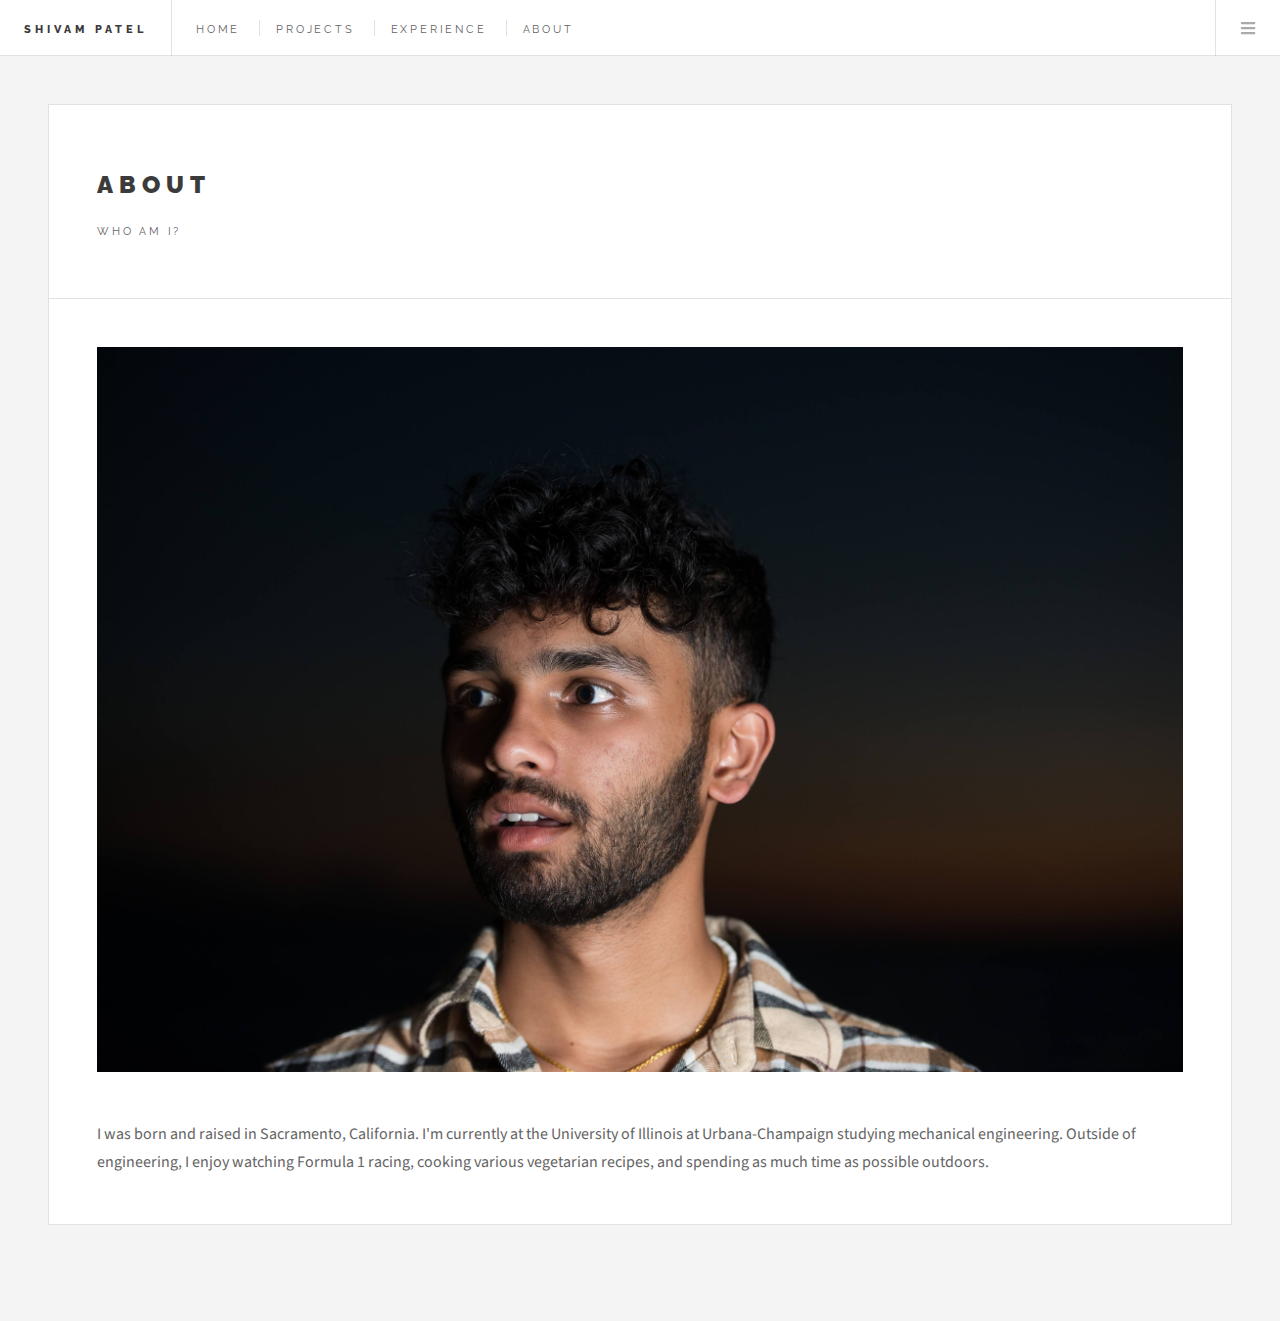
==== about.html @ 82c00975 "changes made" ====
<!DOCTYPE HTML>
<!--
	Future Imperfect by HTML5 UP
	html5up.net | @ajlkn
	Free for personal and commercial use under the CCA 3.0 license (html5up.net/license)
-->
<html>
	<head>
		<title>Single - Future Imperfect by HTML5 UP</title>
		<meta charset="utf-8" />
		<meta name="viewport" content="width=device-width, initial-scale=1, user-scalable=no" />
		<link rel="stylesheet" href="assets/css/main.css" />
	</head>
	<body class="single is-preload">

		<!-- Wrapper -->
			<div id="wrapper">

				<!-- Header -->
					<header id="header">
						<h1><a href="index.html">Shivam Patel</a></h1>
						<nav class="links">
							<ul>
								<li><a href="#">Home</a></li>
								<li><a href="#">Projects</a></li>
								<li><a href="#">Experience</a></li>
								<li><a href="#">About</a></li>
								<!--<li><a href="#">Adipiscing</a></li>-->
							</ul>
						</nav>
						<nav class="main">
							<ul>
							<!--	<li class="search">
									<a class="fa-search" href="#search">Search</a>
									<form id="search" method="get" action="#">
										<input type="text" name="query" placeholder="Search" />
									</form>
								</li> -->
								<li class="menu">
									<a class="fa-bars" href="#menu">Menu</a>
								</li>
							</ul>
						</nav>
					</header>

				<!-- Menu -->
					<section id="menu">

						<!-- Search -->
						<!--	<section>
								<form class="search" method="get" action="#">
									<input type="text" name="query" placeholder="Search" />
								</form>
							</section>-->

						<!-- Links -->
						<section>
							<ul class="links">
								<li>
									<a href="#">
										<h3>Home</h3>
										<!-- <p>Feugiat tempus veroeros dolor</p> -->
									</a>
								</li>
								<li>
									<a href="#">
										<h3>Projects</h3>
										<!-- <p>Sed vitae justo condimentum</p> -->
									</a>
								</li>
								<li>
									<a href="#">
										<h3>Experience</h3>
										<!-- <p>Phasellus sed ultricies mi congue</p> -->
									</a>
								</li>
								<li>
									<a href="#">
										<h3>About</h3>
										<!-- <p>Porta lectus amet ultricies</p> -->
									</a>
								</li>
							</ul>
						</section>

						<!-- Actions -->
						<!--	<section>
								<ul class="actions stacked">
									<li><a href="#" class="button large fit">Log In</a></li>
								</ul>
							</section>
-->
					</section>

				<!-- Main -->
					<div id="main">

						<!-- Post -->
							<article class="post">
								<header>
									<div class="title">
										<h2><a href="#">about</a></h2>
										<p>who am i?</p>
									</div>
								<!--	<div class="meta">
										<time class="published" datetime="2015-11-01">November 1, 2015</time>
										<a href="#" class="author"><span class="name">Jane Doe</span><img src="images/avatar.jpg" alt="" /></a>
									</div> -->
								</header>
								<span class="image featured"><img src="images/aboutimage.jpg" alt="" /></span>
								<p>I was born and raised in Sacramento, California. I'm currently at the University of Illinois at Urbana-Champaign studying mechanical engineering. Outside of engineering, I enjoy watching Formula 1 racing, cooking various vegetarian recipes, and spending as much time as possible outdoors.</p>
							<!--	<p>...</p> -->
							<!--	<footer>
									<ul class="stats">
										<li><a href="#">General</a></li>
										<li><a href="#" class="icon solid fa-heart">28</a></li>
										<li><a href="#" class="icon solid fa-comment">128</a></li>
									</ul>
								</footer> -->
							</article>

					</div>

				<!-- Footer -->
			<!--		<section id="footer">
						<ul class="icons">
							<li><a href="#" class="icon brands fa-twitter"><span class="label">Twitter</span></a></li>
							<li><a href="#" class="icon brands fa-facebook-f"><span class="label">Facebook</span></a></li>
							<li><a href="#" class="icon brands fa-instagram"><span class="label">Instagram</span></a></li>
							<li><a href="#" class="icon solid fa-rss"><span class="label">RSS</span></a></li>
							<li><a href="#" class="icon solid fa-envelope"><span class="label">Email</span></a></li>
						</ul>
						<p class="copyright">&copy; Untitled. Design: <a href="http://html5up.net">HTML5 UP</a>. Images: <a href="http://unsplash.com">Unsplash</a>.</p>
					</section> -->

			</div>

		<!-- Scripts -->
			<script src="assets/js/jquery.min.js"></script>
			<script src="assets/js/browser.min.js"></script>
			<script src="assets/js/breakpoints.min.js"></script>
			<script src="assets/js/util.js"></script>
			<script src="assets/js/main.js"></script>

	</body>
</html>
---- assets/css/main.css ----
@import url(fontawesome-all.min.css);
@import url("https://fonts.googleapis.com/css?family=Source+Sans+Pro:400,700|Raleway:400,800,900");

/*
	Future Imperfect by HTML5 UP
	html5up.net | @ajlkn
	Free for personal and commercial use under the CCA 3.0 license (html5up.net/license)
*/

html, body, div, span, applet, object,
iframe, h1, h2, h3, h4, h5, h6, p, blockquote,
pre, a, abbr, acronym, address, big, cite,
code, del, dfn, em, img, ins, kbd, q, s, samp,
small, strike, strong, sub, sup, tt, var, b,
u, i, center, dl, dt, dd, ol, ul, li, fieldset,
form, label, legend, table, caption, tbody,
tfoot, thead, tr, th, td, article, aside,
canvas, details, embed, figure, figcaption,
footer, header, hgroup, menu, nav, output, ruby,
section, summary, time, mark, audio, video {
	margin: 0;
	padding: 0;
	border: 0;
	font-size: 100%;
	font: inherit;
	vertical-align: baseline;}

article, aside, details, figcaption, figure,
footer, header, hgroup, menu, nav, section {
	display: block;}

body {
	line-height: 1;
}

ol, ul {
	list-style: none;
}

blockquote, q {
	quotes: none;
}

	blockquote:before, blockquote:after, q:before, q:after {
		content: '';
		content: none;
	}

table {
	border-collapse: collapse;
	border-spacing: 0;
}

body {
	-webkit-text-size-adjust: none;
}

mark {
	background-color: transparent;
	color: inherit;
}

input::-moz-focus-inner {
	border: 0;
	padding: 0;
}

input, select, textarea {
	-moz-appearance: none;
	-webkit-appearance: none;
	-ms-appearance: none;
	appearance: none;
}

/* Basic */

	@-ms-viewport {
		width: device-width;
	}

	body {
		-ms-overflow-style: scrollbar;
	}

	@media screen and (max-width: 480px) {

		html, body {
			min-width: 320px;
		}

	}

	html {
		box-sizing: border-box;
	}

	*, *:before, *:after {
		box-sizing: inherit;
	}

	body {
		background: #f4f4f4;
	}

		body.is-preload *, body.is-preload *:before, body.is-preload *:after {
			-moz-animation: none !important;
			-webkit-animation: none !important;
			-ms-animation: none !important;
			animation: none !important;
			-moz-transition: none !important;
			-webkit-transition: none !important;
			-ms-transition: none !important;
			transition: none !important;
		}

/* Type */

	body, input, select, textarea {
		color: #646464;
		font-family: "Source Sans Pro", Helvetica, sans-serif;
		font-size: 14pt;
		font-weight: 400;
		line-height: 1.75;
	}

		@media screen and (max-width: 1680px) {

			body, input, select, textarea {
				font-size: 12pt;
			}

		}

		@media screen and (max-width: 1280px) {

			body, input, select, textarea {
				font-size: 12pt;
			}

		}

		@media screen and (max-width: 980px) {

			body, input, select, textarea {
				font-size: 12pt;
			}

		}

		@media screen and (max-width: 736px) {

			body, input, select, textarea {
				font-size: 12pt;
			}

		}

		@media screen and (max-width: 480px) {

			body, input, select, textarea {
				font-size: 12pt;
			}

		}

	a {
		-moz-transition: color 0.2s ease, border-bottom-color 0.2s ease;
		-webkit-transition: color 0.2s ease, border-bottom-color 0.2s ease;
		-ms-transition: color 0.2s ease, border-bottom-color 0.2s ease;
		transition: color 0.2s ease, border-bottom-color 0.2s ease;
		border-bottom: dotted 1px rgba(160, 160, 160, 0.65);
		color: inherit;
		text-decoration: none;
	}

		a:before {
			-moz-transition: color 0.2s ease;
			-webkit-transition: color 0.2s ease;
			-ms-transition: color 0.2s ease;
			transition: color 0.2s ease;
		}

		a:hover {
			border-bottom-color: transparent;
			color: #2ebaae !important;
		}

			a:hover:before {
				color: #2ebaae !important;
			}

	strong, b {
		color: #3c3b3b;
		font-weight: 700;
	}

	em, i {
		font-style: italic;
	}

	p {
		margin: 0 0 2em 0;
	}

	h1, h2, h3, h4, h5, h6 {
		color: #3c3b3b;
		font-family: "Raleway", Helvetica, sans-serif;
		font-weight: 800;
		letter-spacing: 0.25em;
		line-height: 1.65;
		margin: 0 0 1em 0;
		text-transform: uppercase;
	}

		h1 a, h2 a, h3 a, h4 a, h5 a, h6 a {
			color: inherit;
			border-bottom: 0;
		}

	h2 {
		font-size: 1.1em;
	}

	h3 {
		font-size: 0.9em;
	}

	h4 {
		font-size: 0.7em;
	}

	h5 {
		font-size: 0.7em;
	}

	h6 {
		font-size: 0.7em;
	}

	sub {
		font-size: 0.8em;
		position: relative;
		top: 0.5em;
	}

	sup {
		font-size: 0.8em;
		position: relative;
		top: -0.5em;
	}

	blockquote {
		border-left: solid 4px rgba(160, 160, 160, 0.3);
		font-style: italic;
		margin: 0 0 2em 0;
		padding: 0.5em 0 0.5em 2em;
	}

	code {
		background: rgba(160, 160, 160, 0.075);
		border: solid 1px rgba(160, 160, 160, 0.3);
		font-family: "Courier New", monospace;
		font-size: 0.9em;
		margin: 0 0.25em;
		padding: 0.25em 0.65em;
	}

	pre {
		-webkit-overflow-scrolling: touch;
		font-family: "Courier New", monospace;
		font-size: 0.9em;
		margin: 0 0 2em 0;
	}

		pre code {
			display: block;
			line-height: 1.75em;
			padding: 1em 1.5em;
			overflow-x: auto;
		}

	hr {
		border: 0;
		border-bottom: solid 1px rgba(160, 160, 160, 0.3);
		margin: 2em 0;
	}

		hr.major {
			margin: 3em 0;
		}

	.align-left {
		text-align: left;
	}

	.align-center {
		text-align: center;
	}

	.align-right {
		text-align: right;
	}

/* Row */

	.row {
		display: flex;
		flex-wrap: wrap;
		box-sizing: border-box;
		align-items: stretch;
	}

		.row > * {
			box-sizing: border-box;
		}

		.row.gtr-uniform > * > :last-child {
			margin-bottom: 0;
		}

		.row.aln-left {
			justify-content: flex-start;
		}

		.row.aln-center {
			justify-content: center;
		}

		.row.aln-right {
			justify-content: flex-end;
		}

		.row.aln-top {
			align-items: flex-start;
		}

		.row.aln-middle {
			align-items: center;
		}

		.row.aln-bottom {
			align-items: flex-end;
		}

		.row > .imp {
			order: -1;
		}

		.row > .col-1 {
			width: 8.33333%;
		}

		.row > .off-1 {
			margin-left: 8.33333%;
		}

		.row > .col-2 {
			width: 16.66667%;
		}

		.row > .off-2 {
			margin-left: 16.66667%;
		}

		.row > .col-3 {
			width: 25%;
		}

		.row > .off-3 {
			margin-left: 25%;
		}

		.row > .col-4 {
			width: 33.33333%;
		}

		.row > .off-4 {
			margin-left: 33.33333%;
		}

		.row > .col-5 {
			width: 41.66667%;
		}

		.row > .off-5 {
			margin-left: 41.66667%;
		}

		.row > .col-6 {
			width: 50%;
		}

		.row > .off-6 {
			margin-left: 50%;
		}

		.row > .col-7 {
			width: 58.33333%;
		}

		.row > .off-7 {
			margin-left: 58.33333%;
		}

		.row > .col-8 {
			width: 66.66667%;
		}

		.row > .off-8 {
			margin-left: 66.66667%;
		}

		.row > .col-9 {
			width: 75%;
		}

		.row > .off-9 {
			margin-left: 75%;
		}

		.row > .col-10 {
			width: 83.33333%;
		}

		.row > .off-10 {
			margin-left: 83.33333%;
		}

		.row > .col-11 {
			width: 91.66667%;
		}

		.row > .off-11 {
			margin-left: 91.66667%;
		}

		.row > .col-12 {
			width: 100%;
		}

		.row > .off-12 {
			margin-left: 100%;
		}

		.row.gtr-0 {
			margin-top: 0;
			margin-left: 0em;
		}

			.row.gtr-0 > * {
				padding: 0 0 0 0em;
			}

			.row.gtr-0.gtr-uniform {
				margin-top: 0em;
			}

				.row.gtr-0.gtr-uniform > * {
					padding-top: 0em;
				}

		.row.gtr-25 {
			margin-top: 0;
			margin-left: -0.25em;
		}

			.row.gtr-25 > * {
				padding: 0 0 0 0.25em;
			}

			.row.gtr-25.gtr-uniform {
				margin-top: -0.25em;
			}

				.row.gtr-25.gtr-uniform > * {
					padding-top: 0.25em;
				}

		.row.gtr-50 {
			margin-top: 0;
			margin-left: -0.5em;
		}

			.row.gtr-50 > * {
				padding: 0 0 0 0.5em;
			}

			.row.gtr-50.gtr-uniform {
				margin-top: -0.5em;
			}

				.row.gtr-50.gtr-uniform > * {
					padding-top: 0.5em;
				}

		.row {
			margin-top: 0;
			margin-left: -1em;
		}

			.row > * {
				padding: 0 0 0 1em;
			}

			.row.gtr-uniform {
				margin-top: -1em;
			}

				.row.gtr-uniform > * {
					padding-top: 1em;
				}

		.row.gtr-150 {
			margin-top: 0;
			margin-left: -1.5em;
		}

			.row.gtr-150 > * {
				padding: 0 0 0 1.5em;
			}

			.row.gtr-150.gtr-uniform {
				margin-top: -1.5em;
			}

				.row.gtr-150.gtr-uniform > * {
					padding-top: 1.5em;
				}

		.row.gtr-200 {
			margin-top: 0;
			margin-left: -2em;
		}

			.row.gtr-200 > * {
				padding: 0 0 0 2em;
			}

			.row.gtr-200.gtr-uniform {
				margin-top: -2em;
			}

				.row.gtr-200.gtr-uniform > * {
					padding-top: 2em;
				}

		@media screen and (max-width: 1680px) {

			.row {
				display: flex;
				flex-wrap: wrap;
				box-sizing: border-box;
				align-items: stretch;
			}

				.row > * {
					box-sizing: border-box;
				}

				.row.gtr-uniform > * > :last-child {
					margin-bottom: 0;
				}

				.row.aln-left {
					justify-content: flex-start;
				}

				.row.aln-center {
					justify-content: center;
				}

				.row.aln-right {
					justify-content: flex-end;
				}

				.row.aln-top {
					align-items: flex-start;
				}

				.row.aln-middle {
					align-items: center;
				}

				.row.aln-bottom {
					align-items: flex-end;
				}

				.row > .imp-xlarge {
					order: -1;
				}

				.row > .col-1-xlarge {
					width: 8.33333%;
				}

				.row > .off-1-xlarge {
					margin-left: 8.33333%;
				}

				.row > .col-2-xlarge {
					width: 16.66667%;
				}

				.row > .off-2-xlarge {
					margin-left: 16.66667%;
				}

				.row > .col-3-xlarge {
					width: 25%;
				}

				.row > .off-3-xlarge {
					margin-left: 25%;
				}

				.row > .col-4-xlarge {
					width: 33.33333%;
				}

				.row > .off-4-xlarge {
					margin-left: 33.33333%;
				}

				.row > .col-5-xlarge {
					width: 41.66667%;
				}

				.row > .off-5-xlarge {
					margin-left: 41.66667%;
				}

				.row > .col-6-xlarge {
					width: 50%;
				}

				.row > .off-6-xlarge {
					margin-left: 50%;
				}

				.row > .col-7-xlarge {
					width: 58.33333%;
				}

				.row > .off-7-xlarge {
					margin-left: 58.33333%;
				}

				.row > .col-8-xlarge {
					width: 66.66667%;
				}

				.row > .off-8-xlarge {
					margin-left: 66.66667%;
				}

				.row > .col-9-xlarge {
					width: 75%;
				}

				.row > .off-9-xlarge {
					margin-left: 75%;
				}

				.row > .col-10-xlarge {
					width: 83.33333%;
				}

				.row > .off-10-xlarge {
					margin-left: 83.33333%;
				}

				.row > .col-11-xlarge {
					width: 91.66667%;
				}

				.row > .off-11-xlarge {
					margin-left: 91.66667%;
				}

				.row > .col-12-xlarge {
					width: 100%;
				}

				.row > .off-12-xlarge {
					margin-left: 100%;
				}

				.row.gtr-0 {
					margin-top: 0;
					margin-left: 0em;
				}

					.row.gtr-0 > * {
						padding: 0 0 0 0em;
					}

					.row.gtr-0.gtr-uniform {
						margin-top: 0em;
					}

						.row.gtr-0.gtr-uniform > * {
							padding-top: 0em;
						}

				.row.gtr-25 {
					margin-top: 0;
					margin-left: -0.25em;
				}

					.row.gtr-25 > * {
						padding: 0 0 0 0.25em;
					}

					.row.gtr-25.gtr-uniform {
						margin-top: -0.25em;
					}

						.row.gtr-25.gtr-uniform > * {
							padding-top: 0.25em;
						}

				.row.gtr-50 {
					margin-top: 0;
					margin-left: -0.5em;
				}

					.row.gtr-50 > * {
						padding: 0 0 0 0.5em;
					}

					.row.gtr-50.gtr-uniform {
						margin-top: -0.5em;
					}

						.row.gtr-50.gtr-uniform > * {
							padding-top: 0.5em;
						}

				.row {
					margin-top: 0;
					margin-left: -1em;
				}

					.row > * {
						padding: 0 0 0 1em;
					}

					.row.gtr-uniform {
						margin-top: -1em;
					}

						.row.gtr-uniform > * {
							padding-top: 1em;
						}

				.row.gtr-150 {
					margin-top: 0;
					margin-left: -1.5em;
				}

					.row.gtr-150 > * {
						padding: 0 0 0 1.5em;
					}

					.row.gtr-150.gtr-uniform {
						margin-top: -1.5em;
					}

						.row.gtr-150.gtr-uniform > * {
							padding-top: 1.5em;
						}

				.row.gtr-200 {
					margin-top: 0;
					margin-left: -2em;
				}

					.row.gtr-200 > * {
						padding: 0 0 0 2em;
					}

					.row.gtr-200.gtr-uniform {
						margin-top: -2em;
					}

						.row.gtr-200.gtr-uniform > * {
							padding-top: 2em;
						}

		}

		@media screen and (max-width: 1280px) {

			.row {
				display: flex;
				flex-wrap: wrap;
				box-sizing: border-box;
				align-items: stretch;
			}

				.row > * {
					box-sizing: border-box;
				}

				.row.gtr-uniform > * > :last-child {
					margin-bottom: 0;
				}

				.row.aln-left {
					justify-content: flex-start;
				}

				.row.aln-center {
					justify-content: center;
				}

				.row.aln-right {
					justify-content: flex-end;
				}

				.row.aln-top {
					align-items: flex-start;
				}

				.row.aln-middle {
					align-items: center;
				}

				.row.aln-bottom {
					align-items: flex-end;
				}

				.row > .imp-large {
					order: -1;
				}

				.row > .col-1-large {
					width: 8.33333%;
				}

				.row > .off-1-large {
					margin-left: 8.33333%;
				}

				.row > .col-2-large {
					width: 16.66667%;
				}

				.row > .off-2-large {
					margin-left: 16.66667%;
				}

				.row > .col-3-large {
					width: 25%;
				}

				.row > .off-3-large {
					margin-left: 25%;
				}

				.row > .col-4-large {
					width: 33.33333%;
				}

				.row > .off-4-large {
					margin-left: 33.33333%;
				}

				.row > .col-5-large {
					width: 41.66667%;
				}

				.row > .off-5-large {
					margin-left: 41.66667%;
				}

				.row > .col-6-large {
					width: 50%;
				}

				.row > .off-6-large {
					margin-left: 50%;
				}

				.row > .col-7-large {
					width: 58.33333%;
				}

				.row > .off-7-large {
					margin-left: 58.33333%;
				}

				.row > .col-8-large {
					width: 66.66667%;
				}

				.row > .off-8-large {
					margin-left: 66.66667%;
				}

				.row > .col-9-large {
					width: 75%;
				}

				.row > .off-9-large {
					margin-left: 75%;
				}

				.row > .col-10-large {
					width: 83.33333%;
				}

				.row > .off-10-large {
					margin-left: 83.33333%;
				}

				.row > .col-11-large {
					width: 91.66667%;
				}

				.row > .off-11-large {
					margin-left: 91.66667%;
				}

				.row > .col-12-large {
					width: 100%;
				}

				.row > .off-12-large {
					margin-left: 100%;
				}

				.row.gtr-0 {
					margin-top: 0;
					margin-left: 0em;
				}

					.row.gtr-0 > * {
						padding: 0 0 0 0em;
					}

					.row.gtr-0.gtr-uniform {
						margin-top: 0em;
					}

						.row.gtr-0.gtr-uniform > * {
							padding-top: 0em;
						}

				.row.gtr-25 {
					margin-top: 0;
					margin-left: -0.25em;
				}

					.row.gtr-25 > * {
						padding: 0 0 0 0.25em;
					}

					.row.gtr-25.gtr-uniform {
						margin-top: -0.25em;
					}

						.row.gtr-25.gtr-uniform > * {
							padding-top: 0.25em;
						}

				.row.gtr-50 {
					margin-top: 0;
					margin-left: -0.5em;
				}

					.row.gtr-50 > * {
						padding: 0 0 0 0.5em;
					}

					.row.gtr-50.gtr-uniform {
						margin-top: -0.5em;
					}

						.row.gtr-50.gtr-uniform > * {
							padding-top: 0.5em;
						}

				.row {
					margin-top: 0;
					margin-left: -1em;
				}

					.row > * {
						padding: 0 0 0 1em;
					}

					.row.gtr-uniform {
						margin-top: -1em;
					}

						.row.gtr-uniform > * {
							padding-top: 1em;
						}

				.row.gtr-150 {
					margin-top: 0;
					margin-left: -1.5em;
				}

					.row.gtr-150 > * {
						padding: 0 0 0 1.5em;
					}

					.row.gtr-150.gtr-uniform {
						margin-top: -1.5em;
					}

						.row.gtr-150.gtr-uniform > * {
							padding-top: 1.5em;
						}

				.row.gtr-200 {
					margin-top: 0;
					margin-left: -2em;
				}

					.row.gtr-200 > * {
						padding: 0 0 0 2em;
					}

					.row.gtr-200.gtr-uniform {
						margin-top: -2em;
					}

						.row.gtr-200.gtr-uniform > * {
							padding-top: 2em;
						}

		}

		@media screen and (max-width: 980px) {

			.row {
				display: flex;
				flex-wrap: wrap;
				box-sizing: border-box;
				align-items: stretch;
			}

				.row > * {
					box-sizing: border-box;
				}

				.row.gtr-uniform > * > :last-child {
					margin-bottom: 0;
				}

				.row.aln-left {
					justify-content: flex-start;
				}

				.row.aln-center {
					justify-content: center;
				}

				.row.aln-right {
					justify-content: flex-end;
				}

				.row.aln-top {
					align-items: flex-start;
				}

				.row.aln-middle {
					align-items: center;
				}

				.row.aln-bottom {
					align-items: flex-end;
				}

				.row > .imp-medium {
					order: -1;
				}

				.row > .col-1-medium {
					width: 8.33333%;
				}

				.row > .off-1-medium {
					margin-left: 8.33333%;
				}

				.row > .col-2-medium {
					width: 16.66667%;
				}

				.row > .off-2-medium {
					margin-left: 16.66667%;
				}

				.row > .col-3-medium {
					width: 25%;
				}

				.row > .off-3-medium {
					margin-left: 25%;
				}

				.row > .col-4-medium {
					width: 33.33333%;
				}

				.row > .off-4-medium {
					margin-left: 33.33333%;
				}

				.row > .col-5-medium {
					width: 41.66667%;
				}

				.row > .off-5-medium {
					margin-left: 41.66667%;
				}

				.row > .col-6-medium {
					width: 50%;
				}

				.row > .off-6-medium {
					margin-left: 50%;
				}

				.row > .col-7-medium {
					width: 58.33333%;
				}

				.row > .off-7-medium {
					margin-left: 58.33333%;
				}

				.row > .col-8-medium {
					width: 66.66667%;
				}

				.row > .off-8-medium {
					margin-left: 66.66667%;
				}

				.row > .col-9-medium {
					width: 75%;
				}

				.row > .off-9-medium {
					margin-left: 75%;
				}

				.row > .col-10-medium {
					width: 83.33333%;
				}

				.row > .off-10-medium {
					margin-left: 83.33333%;
				}

				.row > .col-11-medium {
					width: 91.66667%;
				}

				.row > .off-11-medium {
					margin-left: 91.66667%;
				}

				.row > .col-12-medium {
					width: 100%;
				}

				.row > .off-12-medium {
					margin-left: 100%;
				}

				.row.gtr-0 {
					margin-top: 0;
					margin-left: 0em;
				}

					.row.gtr-0 > * {
						padding: 0 0 0 0em;
					}

					.row.gtr-0.gtr-uniform {
						margin-top: 0em;
					}

						.row.gtr-0.gtr-uniform > * {
							padding-top: 0em;
						}

				.row.gtr-25 {
					margin-top: 0;
					margin-left: -0.25em;
				}

					.row.gtr-25 > * {
						padding: 0 0 0 0.25em;
					}

					.row.gtr-25.gtr-uniform {
						margin-top: -0.25em;
					}

						.row.gtr-25.gtr-uniform > * {
							padding-top: 0.25em;
						}

				.row.gtr-50 {
					margin-top: 0;
					margin-left: -0.5em;
				}

					.row.gtr-50 > * {
						padding: 0 0 0 0.5em;
					}

					.row.gtr-50.gtr-uniform {
						margin-top: -0.5em;
					}

						.row.gtr-50.gtr-uniform > * {
							padding-top: 0.5em;
						}

				.row {
					margin-top: 0;
					margin-left: -1em;
				}

					.row > * {
						padding: 0 0 0 1em;
					}

					.row.gtr-uniform {
						margin-top: -1em;
					}

						.row.gtr-uniform > * {
							padding-top: 1em;
						}

				.row.gtr-150 {
					margin-top: 0;
					margin-left: -1.5em;
				}

					.row.gtr-150 > * {
						padding: 0 0 0 1.5em;
					}

					.row.gtr-150.gtr-uniform {
						margin-top: -1.5em;
					}

						.row.gtr-150.gtr-uniform > * {
							padding-top: 1.5em;
						}

				.row.gtr-200 {
					margin-top: 0;
					margin-left: -2em;
				}

					.row.gtr-200 > * {
						padding: 0 0 0 2em;
					}

					.row.gtr-200.gtr-uniform {
						margin-top: -2em;
					}

						.row.gtr-200.gtr-uniform > * {
							padding-top: 2em;
						}

		}

		@media screen and (max-width: 736px) {

			.row {
				display: flex;
				flex-wrap: wrap;
				box-sizing: border-box;
				align-items: stretch;
			}

				.row > * {
					box-sizing: border-box;
				}

				.row.gtr-uniform > * > :last-child {
					margin-bottom: 0;
				}

				.row.aln-left {
					justify-content: flex-start;
				}

				.row.aln-center {
					justify-content: center;
				}

				.row.aln-right {
					justify-content: flex-end;
				}

				.row.aln-top {
					align-items: flex-start;
				}

				.row.aln-middle {
					align-items: center;
				}

				.row.aln-bottom {
					align-items: flex-end;
				}

				.row > .imp-small {
					order: -1;
				}

				.row > .col-1-small {
					width: 8.33333%;
				}

				.row > .off-1-small {
					margin-left: 8.33333%;
				}

				.row > .col-2-small {
					width: 16.66667%;
				}

				.row > .off-2-small {
					margin-left: 16.66667%;
				}

				.row > .col-3-small {
					width: 25%;
				}

				.row > .off-3-small {
					margin-left: 25%;
				}

				.row > .col-4-small {
					width: 33.33333%;
				}

				.row > .off-4-small {
					margin-left: 33.33333%;
				}

				.row > .col-5-small {
					width: 41.66667%;
				}

				.row > .off-5-small {
					margin-left: 41.66667%;
				}

				.row > .col-6-small {
					width: 50%;
				}

				.row > .off-6-small {
					margin-left: 50%;
				}

				.row > .col-7-small {
					width: 58.33333%;
				}

				.row > .off-7-small {
					margin-left: 58.33333%;
				}

				.row > .col-8-small {
					width: 66.66667%;
				}

				.row > .off-8-small {
					margin-left: 66.66667%;
				}

				.row > .col-9-small {
					width: 75%;
				}

				.row > .off-9-small {
					margin-left: 75%;
				}

				.row > .col-10-small {
					width: 83.33333%;
				}

				.row > .off-10-small {
					margin-left: 83.33333%;
				}

				.row > .col-11-small {
					width: 91.66667%;
				}

				.row > .off-11-small {
					margin-left: 91.66667%;
				}

				.row > .col-12-small {
					width: 100%;
				}

				.row > .off-12-small {
					margin-left: 100%;
				}

				.row.gtr-0 {
					margin-top: 0;
					margin-left: 0em;
				}

					.row.gtr-0 > * {
						padding: 0 0 0 0em;
					}

					.row.gtr-0.gtr-uniform {
						margin-top: 0em;
					}

						.row.gtr-0.gtr-uniform > * {
							padding-top: 0em;
						}

				.row.gtr-25 {
					margin-top: 0;
					margin-left: -0.25em;
				}

					.row.gtr-25 > * {
						padding: 0 0 0 0.25em;
					}

					.row.gtr-25.gtr-uniform {
						margin-top: -0.25em;
					}

						.row.gtr-25.gtr-uniform > * {
							padding-top: 0.25em;
						}

				.row.gtr-50 {
					margin-top: 0;
					margin-left: -0.5em;
				}

					.row.gtr-50 > * {
						padding: 0 0 0 0.5em;
					}

					.row.gtr-50.gtr-uniform {
						margin-top: -0.5em;
					}

						.row.gtr-50.gtr-uniform > * {
							padding-top: 0.5em;
						}

				.row {
					margin-top: 0;
					margin-left: -1em;
				}

					.row > * {
						padding: 0 0 0 1em;
					}

					.row.gtr-uniform {
						margin-top: -1em;
					}

						.row.gtr-uniform > * {
							padding-top: 1em;
						}

				.row.gtr-150 {
					margin-top: 0;
					margin-left: -1.5em;
				}

					.row.gtr-150 > * {
						padding: 0 0 0 1.5em;
					}

					.row.gtr-150.gtr-uniform {
						margin-top: -1.5em;
					}

						.row.gtr-150.gtr-uniform > * {
							padding-top: 1.5em;
						}

				.row.gtr-200 {
					margin-top: 0;
					margin-left: -2em;
				}

					.row.gtr-200 > * {
						padding: 0 0 0 2em;
					}

					.row.gtr-200.gtr-uniform {
						margin-top: -2em;
					}

						.row.gtr-200.gtr-uniform > * {
							padding-top: 2em;
						}

		}

		@media screen and (max-width: 480px) {

			.row {
				display: flex;
				flex-wrap: wrap;
				box-sizing: border-box;
				align-items: stretch;
			}

				.row > * {
					box-sizing: border-box;
				}

				.row.gtr-uniform > * > :last-child {
					margin-bottom: 0;
				}

				.row.aln-left {
					justify-content: flex-start;
				}

				.row.aln-center {
					justify-content: center;
				}

				.row.aln-right {
					justify-content: flex-end;
				}

				.row.aln-top {
					align-items: flex-start;
				}

				.row.aln-middle {
					align-items: center;
				}

				.row.aln-bottom {
					align-items: flex-end;
				}

				.row > .imp-xsmall {
					order: -1;
				}

				.row > .col-1-xsmall {
					width: 8.33333%;
				}

				.row > .off-1-xsmall {
					margin-left: 8.33333%;
				}

				.row > .col-2-xsmall {
					width: 16.66667%;
				}

				.row > .off-2-xsmall {
					margin-left: 16.66667%;
				}

				.row > .col-3-xsmall {
					width: 25%;
				}

				.row > .off-3-xsmall {
					margin-left: 25%;
				}

				.row > .col-4-xsmall {
					width: 33.33333%;
				}

				.row > .off-4-xsmall {
					margin-left: 33.33333%;
				}

				.row > .col-5-xsmall {
					width: 41.66667%;
				}

				.row > .off-5-xsmall {
					margin-left: 41.66667%;
				}

				.row > .col-6-xsmall {
					width: 50%;
				}

				.row > .off-6-xsmall {
					margin-left: 50%;
				}

				.row > .col-7-xsmall {
					width: 58.33333%;
				}

				.row > .off-7-xsmall {
					margin-left: 58.33333%;
				}

				.row > .col-8-xsmall {
					width: 66.66667%;
				}

				.row > .off-8-xsmall {
					margin-left: 66.66667%;
				}

				.row > .col-9-xsmall {
					width: 75%;
				}

				.row > .off-9-xsmall {
					margin-left: 75%;
				}

				.row > .col-10-xsmall {
					width: 83.33333%;
				}

				.row > .off-10-xsmall {
					margin-left: 83.33333%;
				}

				.row > .col-11-xsmall {
					width: 91.66667%;
				}

				.row > .off-11-xsmall {
					margin-left: 91.66667%;
				}

				.row > .col-12-xsmall {
					width: 100%;
				}

				.row > .off-12-xsmall {
					margin-left: 100%;
				}

				.row.gtr-0 {
					margin-top: 0;
					margin-left: 0em;
				}

					.row.gtr-0 > * {
						padding: 0 0 0 0em;
					}

					.row.gtr-0.gtr-uniform {
						margin-top: 0em;
					}

						.row.gtr-0.gtr-uniform > * {
							padding-top: 0em;
						}

				.row.gtr-25 {
					margin-top: 0;
					margin-left: -0.25em;
				}

					.row.gtr-25 > * {
						padding: 0 0 0 0.25em;
					}

					.row.gtr-25.gtr-uniform {
						margin-top: -0.25em;
					}

						.row.gtr-25.gtr-uniform > * {
							padding-top: 0.25em;
						}

				.row.gtr-50 {
					margin-top: 0;
					margin-left: -0.5em;
				}

					.row.gtr-50 > * {
						padding: 0 0 0 0.5em;
					}

					.row.gtr-50.gtr-uniform {
						margin-top: -0.5em;
					}

						.row.gtr-50.gtr-uniform > * {
							padding-top: 0.5em;
						}

				.row {
					margin-top: 0;
					margin-left: -1em;
				}

					.row > * {
						padding: 0 0 0 1em;
					}

					.row.gtr-uniform {
						margin-top: -1em;
					}

						.row.gtr-uniform > * {
							padding-top: 1em;
						}

				.row.gtr-150 {
					margin-top: 0;
					margin-left: -1.5em;
				}

					.row.gtr-150 > * {
						padding: 0 0 0 1.5em;
					}

					.row.gtr-150.gtr-uniform {
						margin-top: -1.5em;
					}

						.row.gtr-150.gtr-uniform > * {
							padding-top: 1.5em;
						}

				.row.gtr-200 {
					margin-top: 0;
					margin-left: -2em;
				}

					.row.gtr-200 > * {
						padding: 0 0 0 2em;
					}

					.row.gtr-200.gtr-uniform {
						margin-top: -2em;
					}

						.row.gtr-200.gtr-uniform > * {
							padding-top: 2em;
						}

		}

/* Author */

	.author {
		display: -moz-flex;
		display: -webkit-flex;
		display: -ms-flex;
		display: flex;
		-moz-flex-direction: row;
		-webkit-flex-direction: row;
		-ms-flex-direction: row;
		flex-direction: row;
		-moz-align-items: center;
		-webkit-align-items: center;
		-ms-align-items: center;
		align-items: center;
		-moz-justify-content: -moz-flex-end;
		-webkit-justify-content: -webkit-flex-end;
		-ms-justify-content: -ms-flex-end;
		justify-content: flex-end;
		border-bottom: 0;
		font-family: "Raleway", Helvetica, sans-serif;
		font-size: 0.6em;
		font-weight: 400;
		letter-spacing: 0.25em;
		text-transform: uppercase;
		white-space: nowrap;
	}

		.author .name {
			-moz-transition: border-bottom-color 0.2s ease;
			-webkit-transition: border-bottom-color 0.2s ease;
			-ms-transition: border-bottom-color 0.2s ease;
			transition: border-bottom-color 0.2s ease;
			border-bottom: dotted 1px rgba(160, 160, 160, 0.65);
			display: block;
			margin: 0 1.5em 0 0;
		}

		.author img {
			border-radius: 100%;
			display: block;
			width: 4em;
		}

		.author:hover .name {
			border-bottom-color: transparent;
		}

/* Blurb */

	.blurb h2 {
		font-size: 0.8em;
		margin: 0 0 1.5em 0;
	}

	.blurb h3 {
		font-size: 0.7em;
	}

	.blurb p {
		font-size: 0.9em;
	}

/* Box */

	.box {
		border: solid 1px rgba(160, 160, 160, 0.3);
		margin-bottom: 2em;
		padding: 1.5em;
	}

		.box > :last-child,
		.box > :last-child > :last-child,
		.box > :last-child > :last-child > :last-child {
			margin-bottom: 0;
		}

		.box.alt {
			border: 0;
			border-radius: 0;
			padding: 0;
		}

/* Button */

	input[type="submit"],
	input[type="reset"],
	input[type="button"],
	button,
	.button {
		-moz-appearance: none;
		-webkit-appearance: none;
		-ms-appearance: none;
		appearance: none;
		-moz-transition: background-color 0.2s ease, box-shadow 0.2s ease, color 0.2s ease;
		-webkit-transition: background-color 0.2s ease, box-shadow 0.2s ease, color 0.2s ease;
		-ms-transition: background-color 0.2s ease, box-shadow 0.2s ease, color 0.2s ease;
		transition: background-color 0.2s ease, box-shadow 0.2s ease, color 0.2s ease;
		background-color: transparent;
		border: 0;
		box-shadow: inset 0 0 0 1px rgba(160, 160, 160, 0.3);
		color: #3c3b3b !important;
		cursor: pointer;
		display: inline-block;
		font-family: "Raleway", Helvetica, sans-serif;
		font-size: 0.6em;
		font-weight: 800;
		height: 4.8125em;
		letter-spacing: 0.25em;
		line-height: 4.8125em;
		padding: 0 2.5em;
		text-align: center;
		text-decoration: none;
		text-transform: uppercase;
		white-space: nowrap;
	}

		input[type="submit"]:hover,
		input[type="reset"]:hover,
		input[type="button"]:hover,
		button:hover,
		.button:hover {
			box-shadow: inset 0 0 0 1px #2ebaae;
			color: #2ebaae !important;
		}

			input[type="submit"]:hover:active,
			input[type="reset"]:hover:active,
			input[type="button"]:hover:active,
			button:hover:active,
			.button:hover:active {
				background-color: rgba(46, 186, 174, 0.05);
			}

		input[type="submit"]:before, input[type="submit"]:after,
		input[type="reset"]:before,
		input[type="reset"]:after,
		input[type="button"]:before,
		input[type="button"]:after,
		button:before,
		button:after,
		.button:before,
		.button:after {
			color: #aaaaaa;
			position: relative;
		}

		input[type="submit"]:before,
		input[type="reset"]:before,
		input[type="button"]:before,
		button:before,
		.button:before {
			left: -1em;
			padding: 0 0 0 0.75em;
		}

		input[type="submit"]:after,
		input[type="reset"]:after,
		input[type="button"]:after,
		button:after,
		.button:after {
			left: 1em;
			padding: 0 0.75em 0 0;
		}

		input[type="submit"].fit,
		input[type="reset"].fit,
		input[type="button"].fit,
		button.fit,
		.button.fit {
			width: 100%;
		}

		input[type="submit"].large,
		input[type="reset"].large,
		input[type="button"].large,
		button.large,
		.button.large {
			font-size: 0.7em;
			padding: 0 3em;
		}

		input[type="submit"].small,
		input[type="reset"].small,
		input[type="button"].small,
		button.small,
		.button.small {
			font-size: 0.5em;
		}

		input[type="submit"].disabled, input[type="submit"]:disabled,
		input[type="reset"].disabled,
		input[type="reset"]:disabled,
		input[type="button"].disabled,
		input[type="button"]:disabled,
		button.disabled,
		button:disabled,
		.button.disabled,
		.button:disabled {
			pointer-events: none;
			color: rgba(160, 160, 160, 0.3) !important;
		}

			input[type="submit"].disabled:before, input[type="submit"]:disabled:before,
			input[type="reset"].disabled:before,
			input[type="reset"]:disabled:before,
			input[type="button"].disabled:before,
			input[type="button"]:disabled:before,
			button.disabled:before,
			button:disabled:before,
			.button.disabled:before,
			.button:disabled:before {
				color: rgba(160, 160, 160, 0.3) !important;
			}

/* Form */

	form {
		margin: 0 0 2em 0;
	}

		form.search {
			text-decoration: none;
			position: relative;
		}

			form.search:before {
				-moz-osx-font-smoothing: grayscale;
				-webkit-font-smoothing: antialiased;
				display: inline-block;
				font-style: normal;
				font-variant: normal;
				text-rendering: auto;
				line-height: 1;
				text-transform: none !important;
				font-family: 'Font Awesome 5 Free';
				font-weight: 900;
			}

			form.search:before {
				color: #aaaaaa;
				content: '\f002';
				display: block;
				height: 2.75em;
				left: 0;
				line-height: 2.75em;
				position: absolute;
				text-align: center;
				top: 0;
				width: 2.5em;
			}

			form.search > input:first-child {
				padding-left: 2.5em;
			}

	label {
		color: #3c3b3b;
		display: block;
		font-size: 0.9em;
		font-weight: 700;
		margin: 0 0 1em 0;
	}

	input[type="text"],
	input[type="password"],
	input[type="email"],
	input[type="tel"],
	select,
	textarea {
		-moz-appearance: none;
		-webkit-appearance: none;
		-ms-appearance: none;
		appearance: none;
		background: rgba(160, 160, 160, 0.075);
		border: none;
		border: solid 1px rgba(160, 160, 160, 0.3);
		border-radius: 0;
		color: inherit;
		display: block;
		outline: 0;
		padding: 0 1em;
		text-decoration: none;
		width: 100%;
	}

		input[type="text"]:invalid,
		input[type="password"]:invalid,
		input[type="email"]:invalid,
		input[type="tel"]:invalid,
		select:invalid,
		textarea:invalid {
			box-shadow: none;
		}

		input[type="text"]:focus,
		input[type="password"]:focus,
		input[type="email"]:focus,
		input[type="tel"]:focus,
		select:focus,
		textarea:focus {
			border-color: #2ebaae;
			box-shadow: inset 0 0 0 1px #2ebaae;
		}

	.select-wrapper {
		text-decoration: none;
		display: block;
		position: relative;
	}

		.select-wrapper:before {
			-moz-osx-font-smoothing: grayscale;
			-webkit-font-smoothing: antialiased;
			display: inline-block;
			font-style: normal;
			font-variant: normal;
			text-rendering: auto;
			line-height: 1;
			text-transform: none !important;
			font-family: 'Font Awesome 5 Free';
			font-weight: 900;
		}

		.select-wrapper:before {
			color: rgba(160, 160, 160, 0.3);
			content: '\f078';
			display: block;
			height: 2.75em;
			line-height: 2.75em;
			pointer-events: none;
			position: absolute;
			right: 0;
			text-align: center;
			top: 0;
			width: 2.75em;
		}

		.select-wrapper select::-ms-expand {
			display: none;
		}

	select {
		background-image: url("data:image/svg+xml;charset=utf8,%3Csvg xmlns='http://www.w3.org/2000/svg' width='40' height='40' preserveAspectRatio='none' viewBox='0 0 40 40'%3E%3Cpath d='M9.4,12.3l10.4,10.4l10.4-10.4c0.2-0.2,0.5-0.4,0.9-0.4c0.3,0,0.6,0.1,0.9,0.4l3.3,3.3c0.2,0.2,0.4,0.5,0.4,0.9 c0,0.4-0.1,0.6-0.4,0.9L20.7,31.9c-0.2,0.2-0.5,0.4-0.9,0.4c-0.3,0-0.6-0.1-0.9-0.4L4.3,17.3c-0.2-0.2-0.4-0.5-0.4-0.9 c0-0.4,0.1-0.6,0.4-0.9l3.3-3.3c0.2-0.2,0.5-0.4,0.9-0.4S9.1,12.1,9.4,12.3z' fill='rgba(160, 160, 160, 0.3)' /%3E%3C/svg%3E");
		background-size: 1.25rem;
		background-repeat: no-repeat;
		background-position: calc(100% - 1rem) center;
		height: 2.75em;
		padding-right: 2.75em;
		text-overflow: ellipsis;
	}

		select option {
			color: #3c3b3b;
			background: #ffffff;
		}

		select:focus::-ms-value {
			background-color: transparent;
		}

		select::-ms-expand {
			display: none;
		}

	input[type="text"],
	input[type="password"],
	input[type="email"],
	select {
		height: 2.75em;
	}

	textarea {
		padding: 0.75em 1em;
	}

	input[type="checkbox"],
	input[type="radio"] {
		-moz-appearance: none;
		-webkit-appearance: none;
		-ms-appearance: none;
		appearance: none;
		display: block;
		float: left;
		margin-right: -2em;
		opacity: 0;
		width: 1em;
		z-index: -1;
	}

		input[type="checkbox"] + label,
		input[type="radio"] + label {
			text-decoration: none;
			color: #646464;
			cursor: pointer;
			display: inline-block;
			font-size: 1em;
			font-weight: 400;
			padding-left: 2.4em;
			padding-right: 0.75em;
			position: relative;
		}

			input[type="checkbox"] + label:before,
			input[type="radio"] + label:before {
				-moz-osx-font-smoothing: grayscale;
				-webkit-font-smoothing: antialiased;
				display: inline-block;
				font-style: normal;
				font-variant: normal;
				text-rendering: auto;
				line-height: 1;
				text-transform: none !important;
				font-family: 'Font Awesome 5 Free';
				font-weight: 900;
			}

			input[type="checkbox"] + label:before,
			input[type="radio"] + label:before {
				background: rgba(160, 160, 160, 0.075);
				border: solid 1px rgba(160, 160, 160, 0.3);
				content: '';
				display: inline-block;
				font-size: 0.8em;
				height: 2.0625em;
				left: 0;
				line-height: 2.0625em;
				position: absolute;
				text-align: center;
				top: 0;
				width: 2.0625em;
			}

		input[type="checkbox"]:checked + label:before,
		input[type="radio"]:checked + label:before {
			background: #3c3b3b;
			border-color: #3c3b3b;
			color: #ffffff;
			content: '\f00c';
		}

		input[type="checkbox"]:focus + label:before,
		input[type="radio"]:focus + label:before {
			border-color: #2ebaae;
			box-shadow: 0 0 0 1px #2ebaae;
		}

	input[type="radio"] + label:before {
		border-radius: 100%;
	}

	::-webkit-input-placeholder {
		color: #aaaaaa !important;
		opacity: 1.0;
	}

	:-moz-placeholder {
		color: #aaaaaa !important;
		opacity: 1.0;
	}

	::-moz-placeholder {
		color: #aaaaaa !important;
		opacity: 1.0;
	}

	:-ms-input-placeholder {
		color: #aaaaaa !important;
		opacity: 1.0;
	}

/* Icon */

	.icon {
		text-decoration: none;
		border-bottom: none;
		position: relative;
	}

		.icon:before {
			-moz-osx-font-smoothing: grayscale;
			-webkit-font-smoothing: antialiased;
			display: inline-block;
			font-style: normal;
			font-variant: normal;
			text-rendering: auto;
			line-height: 1;
			text-transform: none !important;
			font-family: 'Font Awesome 5 Free';
			font-weight: 400;
		}

		.icon > .label {
			display: none;
		}

		.icon:before {
			line-height: inherit;
		}

		.icon.solid:before {
			font-weight: 900;
		}

		.icon.brands:before {
			font-family: 'Font Awesome 5 Brands';
		}

		.icon.suffix:before {
			float: right;
		}

/* Image */

	.image {
		border: 0;
		display: inline-block;
		position: relative;
	}

		.image img {
			display: block;
		}

		.image.left, .image.right {
			max-width: 40%;
		}

			.image.left img, .image.right img {
				width: 100%;
			}

		.image.left {
			float: left;
			padding: 0 1.5em 1em 0;
			top: 0.25em;
		}

		.image.right {
			float: right;
			padding: 0 0 1em 1.5em;
			top: 0.25em;
		}

		.image.fit {
			display: block;
			margin: 0 0 2em 0;
			width: 100%;
		}

			.image.fit img {
				width: 100%;
			}

		.image.featured {
			display: block;
			margin: 0 0 3em 0;
			width: 100%;
		}

			.image.featured img {
				width: 100%;
			}

			@media screen and (max-width: 736px) {

				.image.featured {
					margin: 0 0 1.5em 0;
				}

			}

		.image.main {
			display: block;
			margin: 0 0 3em 0;
			width: 100%;
		}

			.image.main img {
				width: 100%;
			}

/* List */

	ol {
		list-style: decimal;
		margin: 0 0 2em 0;
		padding-left: 1.25em;
	}

		ol li {
			padding-left: 0.25em;
		}

	ul {
		list-style: disc;
		margin: 0 0 2em 0;
		padding-left: 1em;
	}

		ul li {
			padding-left: 0.5em;
		}

		ul.alt {
			list-style: none;
			padding-left: 0;
		}

			ul.alt li {
				border-top: solid 1px rgba(160, 160, 160, 0.3);
				padding: 0.5em 0;
			}

				ul.alt li:first-child {
					border-top: 0;
					padding-top: 0;
				}

	dl {
		margin: 0 0 2em 0;
	}

		dl dt {
			display: block;
			font-weight: 700;
			margin: 0 0 1em 0;
		}

		dl dd {
			margin-left: 2em;
		}

/* Actions */

	ul.actions {
		display: -moz-flex;
		display: -webkit-flex;
		display: -ms-flex;
		display: flex;
		cursor: default;
		list-style: none;
		margin-left: -1em;
		padding-left: 0;
	}

		ul.actions li {
			padding: 0 0 0 1em;
			vertical-align: middle;
		}

		ul.actions.special {
			-moz-justify-content: center;
			-webkit-justify-content: center;
			-ms-justify-content: center;
			justify-content: center;
			width: 100%;
			margin-left: 0;
		}

			ul.actions.special li:first-child {
				padding-left: 0;
			}

		ul.actions.stacked {
			-moz-flex-direction: column;
			-webkit-flex-direction: column;
			-ms-flex-direction: column;
			flex-direction: column;
			margin-left: 0;
		}

			ul.actions.stacked li {
				padding: 1.3em 0 0 0;
			}

				ul.actions.stacked li:first-child {
					padding-top: 0;
				}

		ul.actions.fit {
			width: calc(100% + 1em);
		}

			ul.actions.fit li {
				-moz-flex-grow: 1;
				-webkit-flex-grow: 1;
				-ms-flex-grow: 1;
				flex-grow: 1;
				-moz-flex-shrink: 1;
				-webkit-flex-shrink: 1;
				-ms-flex-shrink: 1;
				flex-shrink: 1;
				width: 100%;
			}

				ul.actions.fit li > * {
					width: 100%;
				}

			ul.actions.fit.stacked {
				width: 100%;
			}

		@media screen and (max-width: 480px) {

			ul.actions:not(.fixed) {
				-moz-flex-direction: column;
				-webkit-flex-direction: column;
				-ms-flex-direction: column;
				flex-direction: column;
				margin-left: 0;
				width: 100% !important;
			}

				ul.actions:not(.fixed) li {
					-moz-flex-grow: 1;
					-webkit-flex-grow: 1;
					-ms-flex-grow: 1;
					flex-grow: 1;
					-moz-flex-shrink: 1;
					-webkit-flex-shrink: 1;
					-ms-flex-shrink: 1;
					flex-shrink: 1;
					padding: 1em 0 0 0;
					text-align: center;
					width: 100%;
				}

					ul.actions:not(.fixed) li > * {
						width: 100%;
					}

					ul.actions:not(.fixed) li:first-child {
						padding-top: 0;
					}

					ul.actions:not(.fixed) li input[type="submit"],
					ul.actions:not(.fixed) li input[type="reset"],
					ul.actions:not(.fixed) li input[type="button"],
					ul.actions:not(.fixed) li button,
					ul.actions:not(.fixed) li .button {
						width: 100%;
					}

						ul.actions:not(.fixed) li input[type="submit"].icon:before,
						ul.actions:not(.fixed) li input[type="reset"].icon:before,
						ul.actions:not(.fixed) li input[type="button"].icon:before,
						ul.actions:not(.fixed) li button.icon:before,
						ul.actions:not(.fixed) li .button.icon:before {
							margin-left: -0.5em;
						}

		}

/* Icons */

	ul.icons {
		cursor: default;
		list-style: none;
		padding-left: 0;
	}

		ul.icons li {
			display: inline-block;
			padding: 0 1em 0 0;
		}

			ul.icons li:last-child {
				padding-right: 0;
			}

			ul.icons li > * {
				border: 0;
			}

				ul.icons li > * .label {
					display: none;
				}

/* Posts */

	ul.posts {
		list-style: none;
		padding: 0;
	}

		ul.posts li {
			border-top: dotted 1px rgba(160, 160, 160, 0.3);
			margin: 1.5em 0 0 0;
			padding: 1.5em 0 0 0;
		}

			ul.posts li:first-child {
				border-top: 0;
				margin-top: 0;
				padding-top: 0;
			}

		ul.posts article {
			display: -moz-flex;
			display: -webkit-flex;
			display: -ms-flex;
			display: flex;
			-moz-align-items: -moz-flex-start;
			-webkit-align-items: -webkit-flex-start;
			-ms-align-items: -ms-flex-start;
			align-items: flex-start;
			-moz-flex-direction: row-reverse;
			-webkit-flex-direction: row-reverse;
			-ms-flex-direction: row-reverse;
			flex-direction: row-reverse;
		}

			ul.posts article .image {
				display: block;
				margin-right: 1.5em;
				min-width: 4em;
				width: 4em;
			}

				ul.posts article .image img {
					width: 100%;
				}

			ul.posts article header {
				-moz-flex-grow: 1;
				-webkit-flex-grow: 1;
				-ms-flex-grow: 1;
				flex-grow: 1;
				-ms-flex: 1;
			}

				ul.posts article header h3 {
					font-size: 0.7em;
					margin-top: 0.125em;
				}

				ul.posts article header .published {
					display: block;
					font-family: "Raleway", Helvetica, sans-serif;
					font-size: 0.6em;
					font-weight: 400;
					letter-spacing: 0.25em;
					margin: -0.625em 0 1.7em 0;
					text-transform: uppercase;
				}

				ul.posts article header > :last-child {
					margin-bottom: 0;
				}

/* Mini Post */

	.mini-post {
		display: -moz-flex;
		display: -webkit-flex;
		display: -ms-flex;
		display: flex;
		-moz-flex-direction: column-reverse;
		-webkit-flex-direction: column-reverse;
		-ms-flex-direction: column-reverse;
		flex-direction: column-reverse;
		background: #ffffff;
		border: solid 1px rgba(160, 160, 160, 0.3);
		margin: 0 0 2em 0;
	}

		.mini-post .image {
			overflow: hidden;
			width: 100%;
		}

			.mini-post .image img {
				-moz-transition: -moz-transform 0.2s ease-out;
				-webkit-transition: -webkit-transform 0.2s ease-out;
				-ms-transition: -ms-transform 0.2s ease-out;
				transition: transform 0.2s ease-out;
				width: 100%;
			}

			.mini-post .image:hover img {
				-moz-transform: scale(1.05);
				-webkit-transform: scale(1.05);
				-ms-transform: scale(1.05);
				transform: scale(1.05);
			}

		.mini-post header {
			padding: 1.25em 4.25em 0.1em 1.25em ;
			min-height: 4em;
			position: relative;
			-moz-flex-grow: 1;
			-webkit-flex-grow: 1;
			-ms-flex-grow: 1;
			flex-grow: 1;
		}

			.mini-post header h3 {
				font-size: 0.7em;
			}

			.mini-post header .published {
				display: block;
				font-family: "Raleway", Helvetica, sans-serif;
				font-size: 0.6em;
				font-weight: 400;
				letter-spacing: 0.25em;
				margin: -0.625em 0 1.7em 0;
				text-transform: uppercase;
			}

			.mini-post header .author {
				position: absolute;
				right: 2em;
				top: 2em;
			}

	.mini-posts {
		margin: 0 0 2em 0;
	}

		@media screen and (max-width: 1280px) {

			.mini-posts {
				display: -moz-flex;
				display: -webkit-flex;
				display: -ms-flex;
				display: flex;
				-moz-flex-wrap: wrap;
				-webkit-flex-wrap: wrap;
				-ms-flex-wrap: wrap;
				flex-wrap: wrap;
				width: calc(100% + 2em);
			}

				.mini-posts > * {
					margin: 2em 2em 0 0;
					width: calc(50% - 2em);
				}

				.mini-posts > :nth-child(-n + 2) {
					margin-top: 0;
				}

		}

		@media screen and (max-width: 480px) {

			.mini-posts {
				display: block;
				width: 100%;
			}

				.mini-posts > * {
					margin: 0 0 2em 0;
					width: 100%;
				}

		}

/* Post */

	.post {
		padding: 3em 3em 1em 3em ;
		background: #ffffff;
		border: solid 1px rgba(160, 160, 160, 0.3);
		margin: 0 0 3em 0;
		position: relative;
	}

		.post > header {
			display: -moz-flex;
			display: -webkit-flex;
			display: -ms-flex;
			display: flex;
			border-bottom: solid 1px rgba(160, 160, 160, 0.3);
			left: -3em;
			margin: -3em 0 3em 0;
			position: relative;
			width: calc(100% + 6em);
		}

			.post > header .title {
				-moz-flex-grow: 1;
				-webkit-flex-grow: 1;
				-ms-flex-grow: 1;
				flex-grow: 1;
				-ms-flex: 1;
				padding: 3.75em 3em 3.3em 3em;
			}

				.post > header .title h2 {
					font-weight: 900;
					font-size: 1.5em;
				}

				.post > header .title > :last-child {
					margin-bottom: 0;
				}

			.post > header .meta {
				padding: 3.75em 3em 1.75em 3em ;
				border-left: solid 1px rgba(160, 160, 160, 0.3);
				min-width: 17em;
				text-align: right;
				width: 17em;
			}

				.post > header .meta > * {
					margin: 0 0 1em 0;
				}

				.post > header .meta > :last-child {
					margin-bottom: 0;
				}

				.post > header .meta .published {
					color: #3c3b3b;
					display: block;
					font-family: "Raleway", Helvetica, sans-serif;
					font-size: 0.7em;
					font-weight: 800;
					letter-spacing: 0.25em;
					margin-top: 0.5em;
					text-transform: uppercase;
					white-space: nowrap;
				}

		.post > a.image.featured {
			overflow: hidden;
		}

			.post > a.image.featured img {
				-moz-transition: -moz-transform 0.2s ease-out;
				-webkit-transition: -webkit-transform 0.2s ease-out;
				-ms-transition: -ms-transform 0.2s ease-out;
				transition: transform 0.2s ease-out;
			}

			.post > a.image.featured:hover img {
				-moz-transform: scale(1.05);
				-webkit-transform: scale(1.05);
				-ms-transform: scale(1.05);
				transform: scale(1.05);
			}

		.post > footer {
			display: -moz-flex;
			display: -webkit-flex;
			display: -ms-flex;
			display: flex;
			-moz-align-items: center;
			-webkit-align-items: center;
			-ms-align-items: center;
			align-items: center;
		}

			.post > footer .actions {
				-moz-flex-grow: 1;
				-webkit-flex-grow: 1;
				-ms-flex-grow: 1;
				flex-grow: 1;
			}

			.post > footer .stats {
				cursor: default;
				list-style: none;
				padding: 0;
			}

				.post > footer .stats li {
					border-left: solid 1px rgba(160, 160, 160, 0.3);
					display: inline-block;
					font-family: "Raleway", Helvetica, sans-serif;
					font-size: 0.6em;
					font-weight: 400;
					letter-spacing: 0.25em;
					line-height: 1;
					margin: 0 0 0 2em;
					padding: 0 0 0 2em;
					text-transform: uppercase;
				}

					.post > footer .stats li:first-child {
						border-left: 0;
						margin-left: 0;
						padding-left: 0;
					}

					.post > footer .stats li .icon {
						border-bottom: 0;
					}

						.post > footer .stats li .icon:before {
							color: rgba(160, 160, 160, 0.3);
							margin-right: 0.75em;
						}

		@media screen and (max-width: 980px) {

			.post {
				border-left: 0;
				border-right: 0;
				left: -3em;
				width: calc(100% + (3em * 2));
			}

				.post > header {
					-moz-flex-direction: column;
					-webkit-flex-direction: column;
					-ms-flex-direction: column;
					flex-direction: column;
					padding: 3.75em 3em 1.25em 3em ;
					border-left: 0;
				}

					.post > header .title {
						-ms-flex: 0 1 auto;
						margin: 0 0 2em 0;
						padding: 0;
						text-align: center;
					}

					.post > header .meta {
						-moz-align-items: center;
						-webkit-align-items: center;
						-ms-align-items: center;
						align-items: center;
						display: -moz-flex;
						display: -webkit-flex;
						display: -ms-flex;
						display: flex;
						-moz-justify-content: center;
						-webkit-justify-content: center;
						-ms-justify-content: center;
						justify-content: center;
						border-left: 0;
						margin: 0 0 2em 0;
						padding-top: 0;
						padding: 0;
						text-align: left;
						width: 100%;
					}

						.post > header .meta > * {
							border-left: solid 1px rgba(160, 160, 160, 0.3);
							margin-left: 2em;
							padding-left: 2em;
						}

						.post > header .meta > :first-child {
							border-left: 0;
							margin-left: 0;
							padding-left: 0;
						}

						.post > header .meta .published {
							margin-bottom: 0;
							margin-top: 0;
						}

						.post > header .meta .author {
							-moz-flex-direction: row-reverse;
							-webkit-flex-direction: row-reverse;
							-ms-flex-direction: row-reverse;
							flex-direction: row-reverse;
							margin-bottom: 0;
						}

							.post > header .meta .author .name {
								margin: 0 0 0 1.5em;
							}

							.post > header .meta .author img {
								width: 3.5em;
							}

		}

		@media screen and (max-width: 736px) {

			.post {
				padding: 1.5em 1.5em 0.1em 1.5em ;
				left: -1.5em;
				margin: 0 0 2em 0;
				width: calc(100% + (1.5em * 2));
			}

				.post > header {
					padding: 3em 1.5em 0.5em 1.5em ;
					left: -1.5em;
					margin: -1.5em 0 1.5em 0;
					width: calc(100% + 3em);
				}

					.post > header .title h2 {
						font-size: 1.1em;
					}

		}

		@media screen and (max-width: 480px) {

			.post > header .meta {
				-moz-align-items: center;
				-webkit-align-items: center;
				-ms-align-items: center;
				align-items: center;
				-moz-flex-direction: column;
				-webkit-flex-direction: column;
				-ms-flex-direction: column;
				flex-direction: column;
			}

				.post > header .meta > * {
					border-left: 0;
					margin: 1em 0 0 0;
					padding-left: 0;
				}

				.post > header .meta .author .name {
					display: none;
				}

			.post > .image.featured {
				margin-left: -1.5em;
				margin-top: calc(-1.5em - 1px);
				width: calc(100% + 3em);
			}

			.post > footer {
				-moz-align-items: -moz-stretch;
				-webkit-align-items: -webkit-stretch;
				-ms-align-items: -ms-stretch;
				align-items: stretch;
				-moz-flex-direction: column-reverse;
				-webkit-flex-direction: column-reverse;
				-ms-flex-direction: column-reverse;
				flex-direction: column-reverse;
			}

				.post > footer .stats {
					text-align: center;
				}

					.post > footer .stats li {
						margin: 0 0 0 1.25em;
						padding: 0 0 0 1.25em;
					}

		}

/* Section/Article */

	section.special, article.special {
		text-align: center;
	}

	header p {
		font-family: "Raleway", Helvetica, sans-serif;
		font-size: 0.7em;
		font-weight: 400;
		letter-spacing: 0.25em;
		line-height: 2.5;
		margin-top: -1em;
		text-transform: uppercase;
	}

/* Table */

	.table-wrapper {
		-webkit-overflow-scrolling: touch;
		overflow-x: auto;
	}

	table {
		margin: 0 0 2em 0;
		width: 100%;
	}

		table tbody tr {
			border: solid 1px rgba(160, 160, 160, 0.3);
			border-left: 0;
			border-right: 0;
		}

			table tbody tr:nth-child(2n + 1) {
				background-color: rgba(160, 160, 160, 0.075);
			}

		table td {
			padding: 0.75em 0.75em;
		}

		table th {
			color: #3c3b3b;
			font-size: 0.9em;
			font-weight: 700;
			padding: 0 0.75em 0.75em 0.75em;
			text-align: left;
		}

		table thead {
			border-bottom: solid 2px rgba(160, 160, 160, 0.3);
		}

		table tfoot {
			border-top: solid 2px rgba(160, 160, 160, 0.3);
		}

		table.alt {
			border-collapse: separate;
		}

			table.alt tbody tr td {
				border: solid 1px rgba(160, 160, 160, 0.3);
				border-left-width: 0;
				border-top-width: 0;
			}

				table.alt tbody tr td:first-child {
					border-left-width: 1px;
				}

			table.alt tbody tr:first-child td {
				border-top-width: 1px;
			}

			table.alt thead {
				border-bottom: 0;
			}

			table.alt tfoot {
				border-top: 0;
			}

/* Header */

	body {
		padding-top: 3.5em;
	}

	#header {
		display: -moz-flex;
		display: -webkit-flex;
		display: -ms-flex;
		display: flex;
		-moz-justify-content: space-between;
		-webkit-justify-content: space-between;
		-ms-justify-content: space-between;
		justify-content: space-between;
		background-color: #ffffff;
		border-bottom: solid 1px rgba(160, 160, 160, 0.3);
		height: 3.5em;
		left: 0;
		line-height: 3.5em;
		position: fixed;
		top: 0;
		width: 100%;
		z-index: 10000;
	}

		#header a {
			color: inherit;
			text-decoration: none;
		}

		#header ul {
			list-style: none;
			margin: 0;
			padding-left: 0;
		}

			#header ul li {
				display: inline-block;
				padding-left: 0;
			}

		#header h1 {
			height: inherit;
			line-height: inherit;
			padding: 0 0 0 1.5em;
			white-space: nowrap;
		}

			#header h1 a {
				font-size: 0.7em;
			}

		#header .links {
			-moz-flex: 1;
			-webkit-flex: 1;
			-ms-flex: 1;
			flex: 1;
			border-left: solid 1px rgba(160, 160, 160, 0.3);
			height: inherit;
			line-height: inherit;
			margin-left: 1.5em;
			overflow: hidden;
			padding-left: 1.5em;
		}

			#header .links ul li {
				border-left: solid 1px rgba(160, 160, 160, 0.3);
				line-height: 1;
				margin-left: 1em;
				padding-left: 1em;
			}

				#header .links ul li:first-child {
					border-left: 0;
					margin-left: 0;
					padding-left: 0;
				}

				#header .links ul li a {
					border-bottom: 0;
					font-family: "Raleway", Helvetica, sans-serif;
					font-size: 0.7em;
					font-weight: 400;
					letter-spacing: 0.25em;
					text-transform: uppercase;
				}

		#header .main {
			height: inherit;
			line-height: inherit;
			text-align: right;
		}

			#header .main ul {
				height: inherit;
				line-height: inherit;
			}

				#header .main ul li {
					border-left: solid 1px rgba(160, 160, 160, 0.3);
					height: inherit;
					line-height: inherit;
					white-space: nowrap;
				}

					#header .main ul li > * {
						display: block;
						float: left;
					}

					#header .main ul li > a {
						text-decoration: none;
						border-bottom: 0;
						color: #aaaaaa;
						overflow: hidden;
						position: relative;
						text-indent: 4em;
						width: 4em;
					}

						#header .main ul li > a:before {
							-moz-osx-font-smoothing: grayscale;
							-webkit-font-smoothing: antialiased;
							display: inline-block;
							font-style: normal;
							font-variant: normal;
							text-rendering: auto;
							line-height: 1;
							text-transform: none !important;
							font-family: 'Font Awesome 5 Free';
							font-weight: 900;
						}

						#header .main ul li > a:before {
							display: block;
							height: inherit;
							left: 0;
							line-height: inherit;
							position: absolute;
							text-align: center;
							text-indent: 0;
							top: 0;
							width: inherit;
						}

		#header form {
			margin: 0;
		}

			#header form input {
				display: inline-block;
				height: 2.5em;
				position: relative;
				top: -2px;
				vertical-align: middle;
			}

		#header #search {
			-moz-transition: all 0.5s ease;
			-webkit-transition: all 0.5s ease;
			-ms-transition: all 0.5s ease;
			transition: all 0.5s ease;
			max-width: 0;
			opacity: 0;
			overflow: hidden;
			padding: 0;
			white-space: nowrap;
		}

			#header #search input {
				width: 12em;
			}

			#header #search.visible {
				max-width: 12.5em;
				opacity: 1;
				padding: 0 0.5em 0 0;
			}

		@media screen and (max-width: 980px) {

			#header .links {
				display: none;
			}

		}

		@media screen and (max-width: 736px) {

			#header {
				height: 2.75em;
				line-height: 2.75em;
			}

				#header h1 {
					padding: 0 0 0 1em;
				}

				#header .main .search {
					display: none;
				}

		}

/* Wrapper */

	#wrapper {
		display: -moz-flex;
		display: -webkit-flex;
		display: -ms-flex;
		display: flex;
		-moz-flex-direction: row-reverse;
		-webkit-flex-direction: row-reverse;
		-ms-flex-direction: row-reverse;
		flex-direction: row-reverse;
		-moz-transition: opacity 0.5s ease;
		-webkit-transition: opacity 0.5s ease;
		-ms-transition: opacity 0.5s ease;
		transition: opacity 0.5s ease;
		margin: 0 auto;
		max-width: 100%;
		opacity: 1;
		padding: 4.5em;
		width: 90em;
	}

		body.is-menu-visible #wrapper {
			opacity: 0.15;
		}

		@media screen and (max-width: 1680px) {

			#wrapper {
				padding: 3em;
			}

		}

		@media screen and (max-width: 1280px) {

			#wrapper {
				display: block;
			}

		}

		@media screen and (max-width: 736px) {

			#wrapper {
				padding: 1.5em;
			}

		}

		body.single #wrapper {
			display: block;
		}

/* Main */

	#main {
		-moz-flex-grow: 1;
		-webkit-flex-grow: 1;
		-ms-flex-grow: 1;
		flex-grow: 1;
		-ms-flex: 1;
		width: 100%;
	}

/* Sidebar */

	#sidebar {
		margin-right: 3em;
		min-width: 22em;
		width: 22em;
	}

		#sidebar > * {
			border-top: solid 1px rgba(160, 160, 160, 0.3);
			margin: 3em 0 0 0;
			padding: 3em 0 0 0;
		}

		#sidebar > :first-child {
			border-top: 0;
			margin-top: 0;
			padding-top: 0;
		}

		@media screen and (max-width: 1280px) {

			#sidebar {
				border-top: solid 1px rgba(160, 160, 160, 0.3);
				margin: 3em 0 0 0;
				min-width: 0;
				padding: 3em 0 0 0;
				width: 100%;
				overflow-x: hidden;
			}

		}

/* Intro */

	#intro .logo {
		border-bottom: 0;
		display: inline-block;
		margin: 0 0 1em 0;
		overflow: hidden;
		position: relative;
		width: 4em;
	}

		#intro .logo:before {
			background-image: url("data:image/svg+xml;charset=utf8,%3Csvg xmlns='http://www.w3.org/2000/svg' width='100px' height='100px' viewBox='0 0 100 100' preserveAspectRatio='none' zoomAndPan='disable'%3E%3Cpolygon points='0,0 100,0 100,25 50,0 0,25' style='fill:%23f4f4f4' /%3E%3Cpolygon points='0,100 100,100 100,75 50,100 0,75' style='fill:%23f4f4f4' /%3E%3C/svg%3E");
			background-position: top left;
			background-repeat: no-repeat;
			background-size: 100% 100%;
			content: '';
			display: block;
			height: 100%;
			left: 0;
			position: absolute;
			top: 0;
			width: 100%;
		}

		#intro .logo img {
			display: block;
			margin-left: -0.25em;
			width: 4.5em;
		}

	#intro header h2 {
		font-size: 2em;
		font-weight: 900;
	}

	#intro header p {
		font-size: 0.8em;
	}

	@media screen and (max-width: 1280px) {

		#intro {
			margin: 0 0 3em 0;
			text-align: center;
		}

			#intro header h2 {
				font-size: 2em;
			}

			#intro header p {
				font-size: 0.7em;
			}

	}

	@media screen and (max-width: 736px) {

		#intro {
			margin: 0 0 1.5em 0;
			padding: 1.25em 0;
		}

			#intro > :last-child {
				margin-bottom: 0;
			}

			#intro .logo {
				margin: 0 0 0.5em 0;
			}

			#intro header h2 {
				font-size: 1.25em;
			}

			#intro header > :last-child {
				margin-bottom: 0;
			}

	}

/* Footer */

	#footer .icons {
		color: #aaaaaa;
	}

	#footer .copyright {
		color: #aaaaaa;
		font-family: "Raleway", Helvetica, sans-serif;
		font-size: 0.5em;
		font-weight: 400;
		letter-spacing: 0.25em;
		text-transform: uppercase;
	}

	body.single #footer {
		text-align: center;
	}

/* Menu */

	#menu {
		-moz-transform: translateX(25em);
		-webkit-transform: translateX(25em);
		-ms-transform: translateX(25em);
		transform: translateX(25em);
		-moz-transition: -moz-transform 0.5s ease, visibility 0.5s;
		-webkit-transition: -webkit-transform 0.5s ease, visibility 0.5s;
		-ms-transition: -ms-transform 0.5s ease, visibility 0.5s;
		transition: transform 0.5s ease, visibility 0.5s;
		-webkit-overflow-scrolling: touch;
		background: #ffffff;
		border-left: solid 1px rgba(160, 160, 160, 0.3);
		box-shadow: none;
		height: 100%;
		max-width: 80%;
		overflow-y: auto;
		position: fixed;
		right: 0;
		top: 0;
		visibility: hidden;
		width: 25em;
		z-index: 10002;
	}

		#menu > * {
			border-top: solid 1px rgba(160, 160, 160, 0.3);
			padding: 3em;
		}

			#menu > * > :last-child {
				margin-bottom: 0;
			}

		#menu > :first-child {
			border-top: 0;
		}

		#menu .links {
			list-style: none;
			padding: 0;
		}

			#menu .links > li {
				border: 0;
				border-top: dotted 1px rgba(160, 160, 160, 0.3);
				margin: 1.5em 0 0 0;
				padding: 1.5em 0 0 0;
			}

				#menu .links > li a {
					display: block;
					border-bottom: 0;
				}

					#menu .links > li a h3 {
						-moz-transition: color 0.2s ease;
						-webkit-transition: color 0.2s ease;
						-ms-transition: color 0.2s ease;
						transition: color 0.2s ease;
						font-size: 0.7em;
					}

					#menu .links > li a p {
						font-family: "Raleway", Helvetica, sans-serif;
						font-size: 0.6em;
						font-weight: 400;
						letter-spacing: 0.25em;
						margin-bottom: 0;
						text-decoration: none;
						text-transform: uppercase;
					}

					#menu .links > li a:hover h3 {
						color: #2ebaae;
					}

				#menu .links > li:first-child {
					border-top: 0;
					margin-top: 0;
					padding-top: 0;
				}

		body.is-menu-visible #menu {
			-moz-transform: translateX(0);
			-webkit-transform: translateX(0);
			-ms-transform: translateX(0);
			transform: translateX(0);
			visibility: visible;
		}

		@media screen and (max-width: 736px) {

			#menu > * {
				padding: 1.5em;
			}

		}
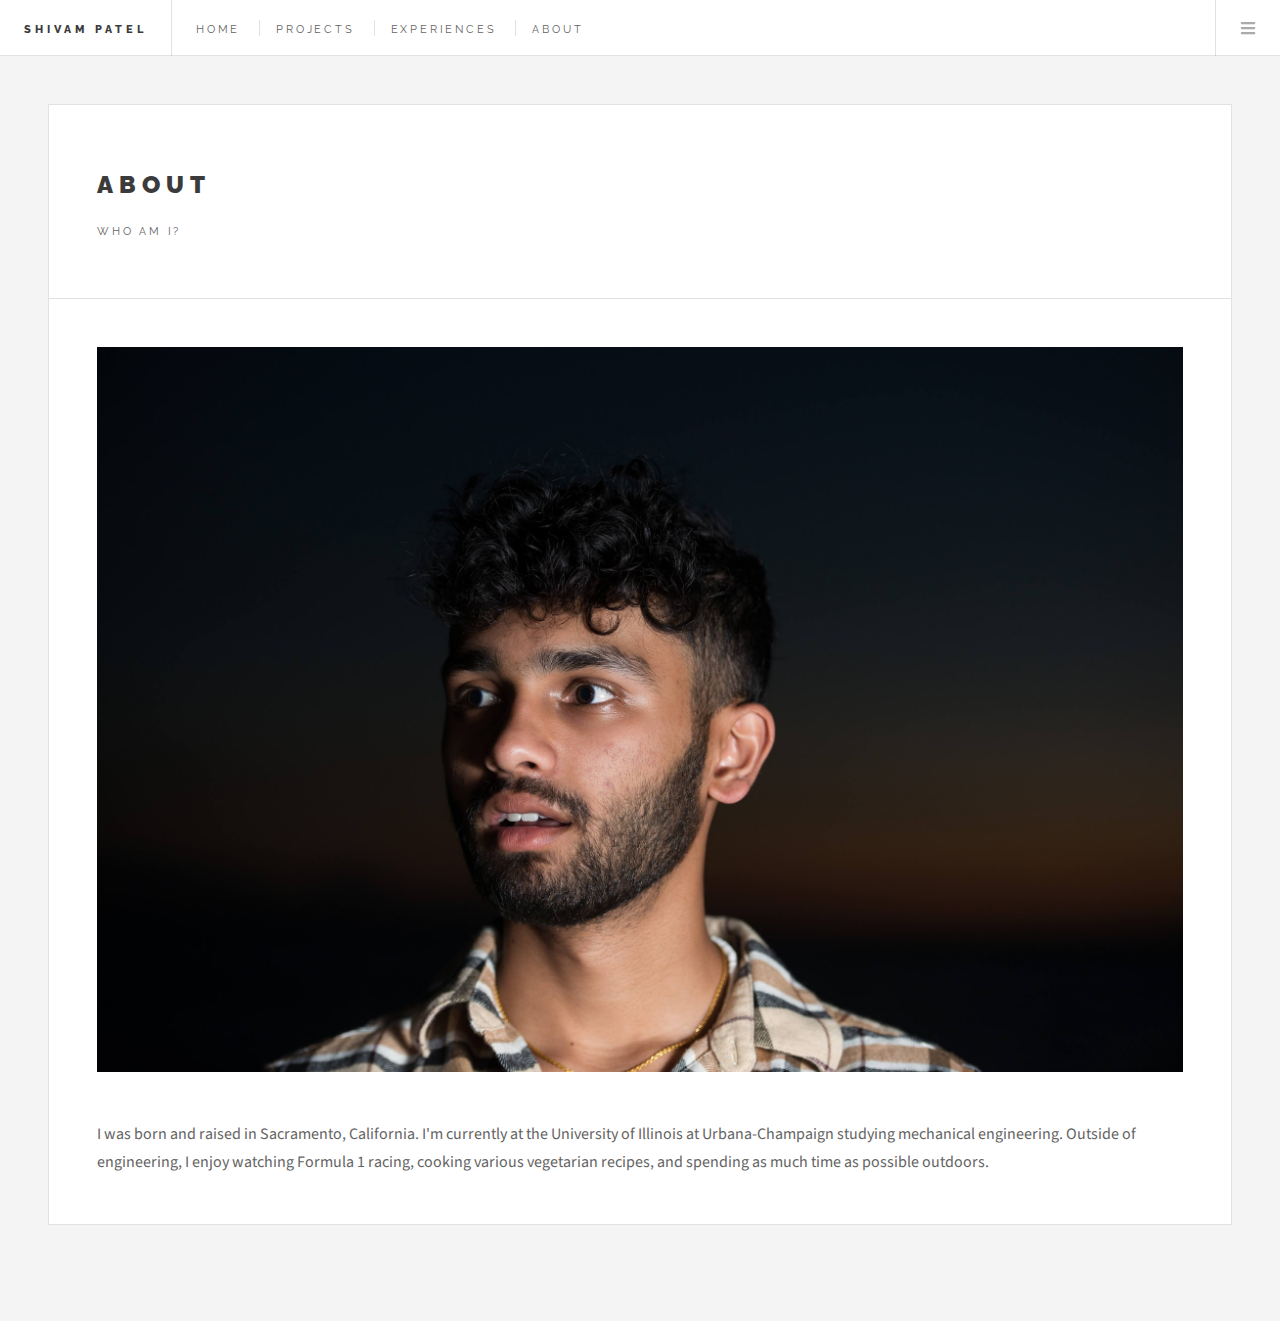
==== commit 817829f1: "changes made" ====
--- a/about.html
+++ b/about.html
@@ -6,7 +6,7 @@
 -->
 <html>
 	<head>
-		<title>Single - Future Imperfect by HTML5 UP</title>
+		<title>About</title>
 		<meta charset="utf-8" />
 		<meta name="viewport" content="width=device-width, initial-scale=1, user-scalable=no" />
 		<link rel="stylesheet" href="assets/css/main.css" />
@@ -21,10 +21,10 @@
 						<h1><a href="index.html">Shivam Patel</a></h1>
 						<nav class="links">
 							<ul>
-								<li><a href="#">Home</a></li>
+								<li><a href="index.html">Home</a></li>
 								<li><a href="#">Projects</a></li>
-								<li><a href="#">Experience</a></li>
-								<li><a href="#">About</a></li>
+								<li><a href="experiences.html">Experiences</a></li>
+								<li><a href="about.html">About</a></li>
 								<!--<li><a href="#">Adipiscing</a></li>-->
 							</ul>
 						</nav>
@@ -70,7 +70,7 @@
 								</li>
 								<li>
 									<a href="#">
-										<h3>Experience</h3>
+										<h3>Experiences</h3>
 										<!-- <p>Phasellus sed ultricies mi congue</p> -->
 									</a>
 								</li>
--- a/assets/css/main.css
+++ b/assets/css/main.css
@@ -118,7 +118,7 @@
 	body, input, select, textarea {
 		color: #646464;
 		font-family: "Source Sans Pro", Helvetica, sans-serif;
-		font-size: 14pt;
+		font-size: 12pt;
 		font-weight: 400;
 		line-height: 1.75;
 	}
@@ -126,7 +126,7 @@
 		@media screen and (max-width: 1680px) {
 
 			body, input, select, textarea {
-				font-size: 12pt;
+				font-size: 14pt;
 			}
 
 		}
@@ -3608,4 +3608,4 @@
 				padding: 1.5em;
 			}
 
-		}+		}
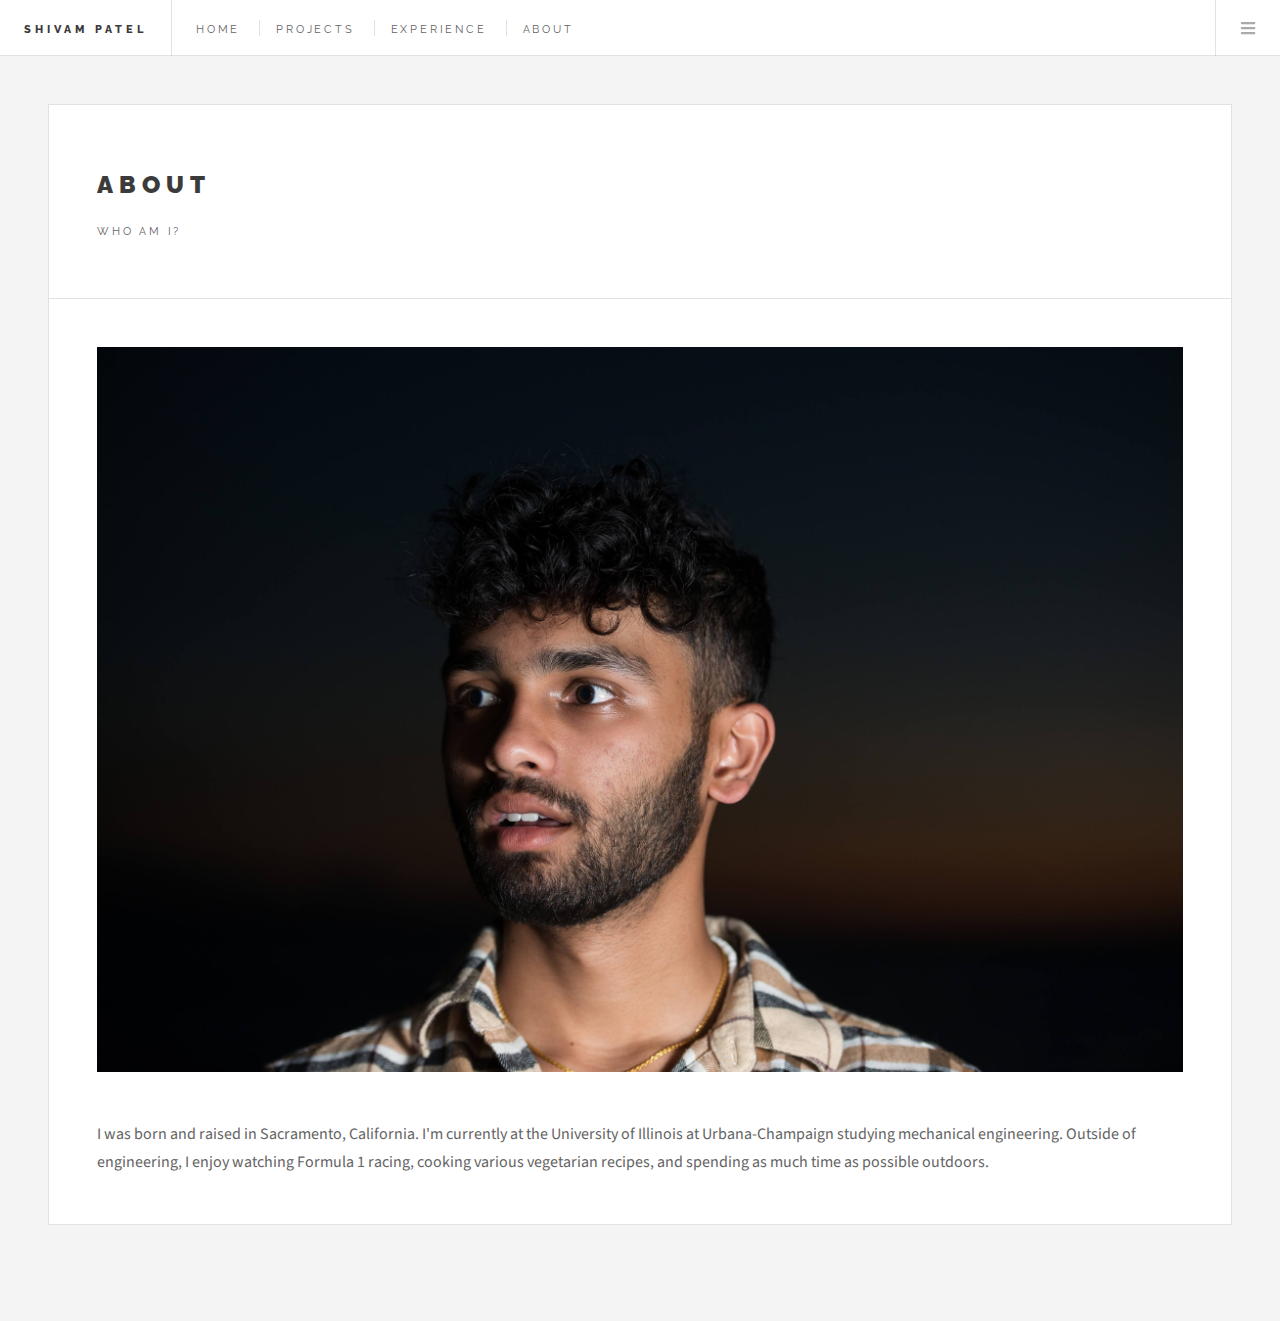
==== commit e2b3619e: "changes made" ====
--- a/about.html
+++ b/about.html
@@ -23,7 +23,7 @@
 							<ul>
 								<li><a href="index.html">Home</a></li>
 								<li><a href="#">Projects</a></li>
-								<li><a href="experiences.html">Experiences</a></li>
+								<li><a href="experiences.html">Experience</a></li>
 								<li><a href="about.html">About</a></li>
 								<!--<li><a href="#">Adipiscing</a></li>-->
 							</ul>
@@ -70,7 +70,7 @@
 								</li>
 								<li>
 									<a href="#">
-										<h3>Experiences</h3>
+										<h3>Experience</h3>
 										<!-- <p>Phasellus sed ultricies mi congue</p> -->
 									</a>
 								</li>
